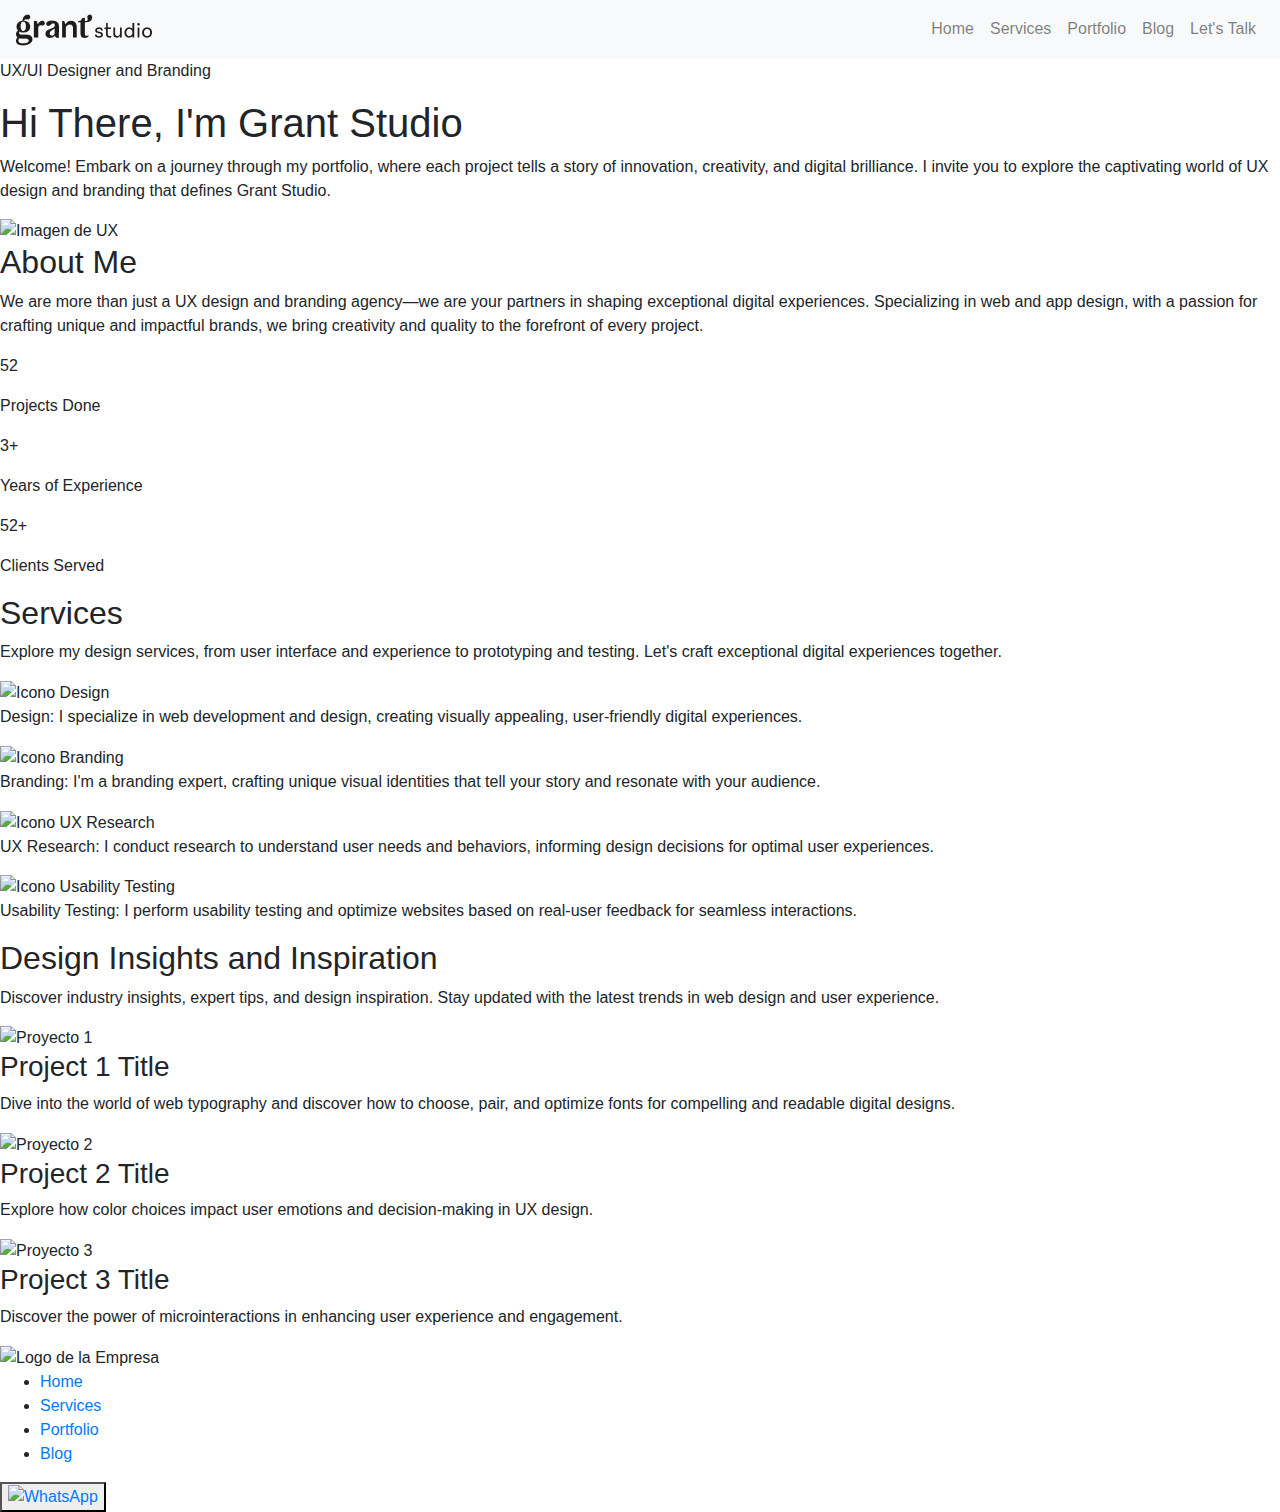
==== index.htm @ c38d99ba "subiendo archivos de segunda pre-entrega" ====
<!DOCTYPE html>
<html lang="en">
<head>
    <meta charset="UTF-8">
    <meta name="viewport" content="width=device-width, initial-scale=1.0">
    <title>Grant studio </title>
 
  <!-- link de mi css -->
  <link rel="stylesheet" href="../Proyecto Pagina Web/Css/Style.css">
  <title>Grant Studio  </title>

  <!-- Link de Bootstrap CSS -->
  <link href="https://stackpath.bootstrapcdn.com/bootstrap/4.5.2/css/bootstrap.min.css" rel="stylesheet">
  <link rel="stylesheet" href="../Proyecto Pagina Web/Css/Style.css">

  <!-- link de mi tipografia-->
  <link rel="preconnect" href="https://fonts.googleapis.com">
  <link rel="preconnect" href="https://fonts.gstatic.com" crossorigin>
  <link href="https://fonts.googleapis.com/css2?family=Montserrat:ital,wght@0,100..900;1,100..900&display=swap" rel="stylesheet">

</head>
<body>
    <header class="bg-light">
        <nav class="navbar navbar-expand-lg navbar-light">
            <!-- Logo de la empresa -->
            <a class="navbar-brand" href="#">
                <img src="./Assets/Logo Grant.png" alt="Logo de la Empresa" style="max-height: 50px;">
            </a>
            <!-- Botón de menú hamburguesa -->
            <button class="navbar-toggler" type="button" data-toggle="collapse" data-target="#navbarNav" aria-controls="navbarNav" aria-expanded="false" aria-label="Toggle navigation">
                <span class="navbar-toggler-icon"></span>
            </button>
            <!-- Lista del menú -->
            <div class="collapse navbar-collapse" id="navbarNav">
                <ul class="navbar-nav ml-auto">
                    <li class="nav-item">
                        <a class="nav-link" href="index.htm">Home</a>
                    </li>
                    <li class="nav-item">
                        <a class="nav-link" href="./Pages/Services.html">Services</a>
                    </li>
                    <li class="nav-item">
                        <a class="nav-link" href="./Pages/Portfolio.html">Portfolio</a>
                    </li>
                    <li class="nav-item">
                        <a class="nav-link" href="./Pages/Blog.html">Blog</a>
                    </li>
                    <li class="nav-item">
                        <a class="nav-link" href="./Pages/Blog.html">Let's Talk</a>
                    </li>
                </ul>
            </div>
        </nav>
    </header>
    
     <!-- Etiqueta para el contenido principal-->
     <main>
   <!-- Sección de introducción -->
   <section id="intro">
    <!-- Textos de título -->
    <div class="UX-UI-text">
        <p class="small-text">UX/UI Designer and Branding</p>
        <!-- Título principal -->
        <h1>Hi There, I'm Grant Studio</h1>
        <p>Welcome! Embark on a journey through my portfolio, where each project tells a story of innovation, creativity, and digital brilliance. I invite you to explore the captivating world of UX design and branding that defines Grant Studio.</p>
    </div>
    <!-- Imagen al lado del texto -->
    <div class="Logo-grande">
        <img src="../Proyecto Pagina Web/Assets/Logo grande de UX.png" alt="Imagen de UX">
    </div>
</section>

   
   <!-- Nueva sección About Me -->
   <div class="about-me">        
    <!-- Título pequeño -->
    <h2>About Me</h2>
    
    <!-- Descripción de la empresa -->
    <p>We are more than just a UX design and branding agency—we are your partners in shaping exceptional digital experiences. Specializing in web and app design, with a passion for crafting unique and impactful brands, we bring creativity and quality to the forefront of every project.</p>

    <!-- Contenedores de estadísticas -->
    <div class="about-me-stats">
        <div class="stat">
            <p class="number">52</p>
            <p class="label">Projects Done</p>
        </div>
        <div class="stat">
            <p class="number">3+</p>
            <p class="label">Years of Experience</p>
        </div>
        <div class="stat">
            <p class="number">52+</p>
            <p class="label">Clients Served</p>
        </div>
    </div>
</div>
 
    <!-- Sección de Services -->
    <section id="services">
       
        <div class="services-tittle">
        <h2>Services</h2>
        <p>Explore my design services, from user interface and experience to prototyping and testing. Let's craft exceptional digital experiences together.</p>
        </div>


        <div class="services-container">
            <div class="service">
                <img src="../Proyecto Pagina Web/Assets/Icono Design.png" alt="Icono Design">
                <p>Design: I specialize in web development and design, creating visually appealing, user-friendly digital experiences.</p>
            </div>
            <div class="service">
                <img src="../Proyecto Pagina Web/Assets/Icono Branding.png" alt="Icono Branding">
                <p>Branding: I'm a branding expert, crafting unique visual identities that tell your story and resonate with your audience.</p>
            </div>
            <div class="service">
                <img src="../Proyecto Pagina Web/Assets/search-status.png" alt="Icono UX Research">
                <p>UX Research: I conduct research to understand user needs and behaviors, informing design decisions for optimal user experiences.</p>
            </div>
            <div class="service">
                <img src="../Proyecto Pagina Web/Assets/Icono Testing.png" alt="Icono Usability Testing">
                <p>Usability Testing: I perform usability testing and optimize websites based on real-user feedback for seamless interactions.</p>
            </div>
        </div>
    </section>

    <!-- Sección de My Portfolio -->
    <section id="portfolio">
        <!-- Titulo MY portfolio -->

        <div class="Design-insights">
            <h2>Design Insights and Inspiration</h2>
            <p>Discover industry insights, expert tips, and design inspiration. Stay updated with the latest trends in web design and user experience.</p>
        </div>
        

        <div class="portfolio-container">
           <!-- Proyecto numero 1-->
            <div class="project-card">
                <img src="../Proyecto Pagina Web/Assets/Image 1.png" alt="Proyecto 1">
                <h3>Project 1 Title</h3>
                <p>Dive into the world of web typography and discover how to choose, pair, and optimize fonts for compelling and readable digital designs.</p>
            </div>
            
            <!-- Proyecto numero 2-->
            <div class="project-card">
                <img src="../Proyecto Pagina Web/Assets/Image 2.png" alt="Proyecto 2">
                <h3>Project 2 Title</h3>
                <p>Explore how color choices impact user emotions and decision-making in UX design.</p>
            </div>
            
            <!-- Proyecto numero 3-->
            <div class="project-card">
                <img src="../Proyecto Pagina Web/Assets/Image 3.png" alt="Proyecto 3">
                <h3>Project 3 Title</h3>
                <p>Discover the power of microinteractions in enhancing user experience and engagement.</p>
            </div>
        </div>
    </section>

</main>
<!-- Footer -->
<footer>
    <div class="footer-logo">
        <img src="../Proyecto Pagina Web/Assets/Logo footer.png" alt="Logo de la Empresa">
    </div>
    <nav class="footer-nav">
       
        <!-- Lista menu footer-->
        <ul>
            <li>
                <a href="../index.html">
                    Home
                </a>
            </li>
            <li>
                <a href="../Proyecto Pagina Web/Pages/Services.html">
                    Services
                </a>
            </li>
            <li>
                <a href="../Proyecto Pagina Web/Pages/Portfolio.html">
                    Portfolio
                </a>
            <li>
                <a href="../Proyecto Pagina Web/Pages/Blog.html">
                    Blog
                </a>
            </li>
        </ul>
    </nav>
</footer>

 <!-- Botón de WhatsApp -->
 <button class="whatsapp-button">
    <a href="https://wa.me/1234567890" target="_blank">
        <img src="../Proyecto Pagina Web/Assets/whatsapp-icon-png.png" alt="WhatsApp">
    </a>
</button>

<!-- Link de jQuery y Bootstrap JS -->
<script src="https://code.jquery.com/jquery-3.5.1.min.js"></script>
<script src="https://cdn.jsdelivr.net/npm/@popperjs/core@2.9.2/dist/umd/popper.min.js"></script>
<script src="https://stackpath.bootstrapcdn.com/bootstrap/4.5.2/js/bootstrap.min.js"></script>

</body>

</html>
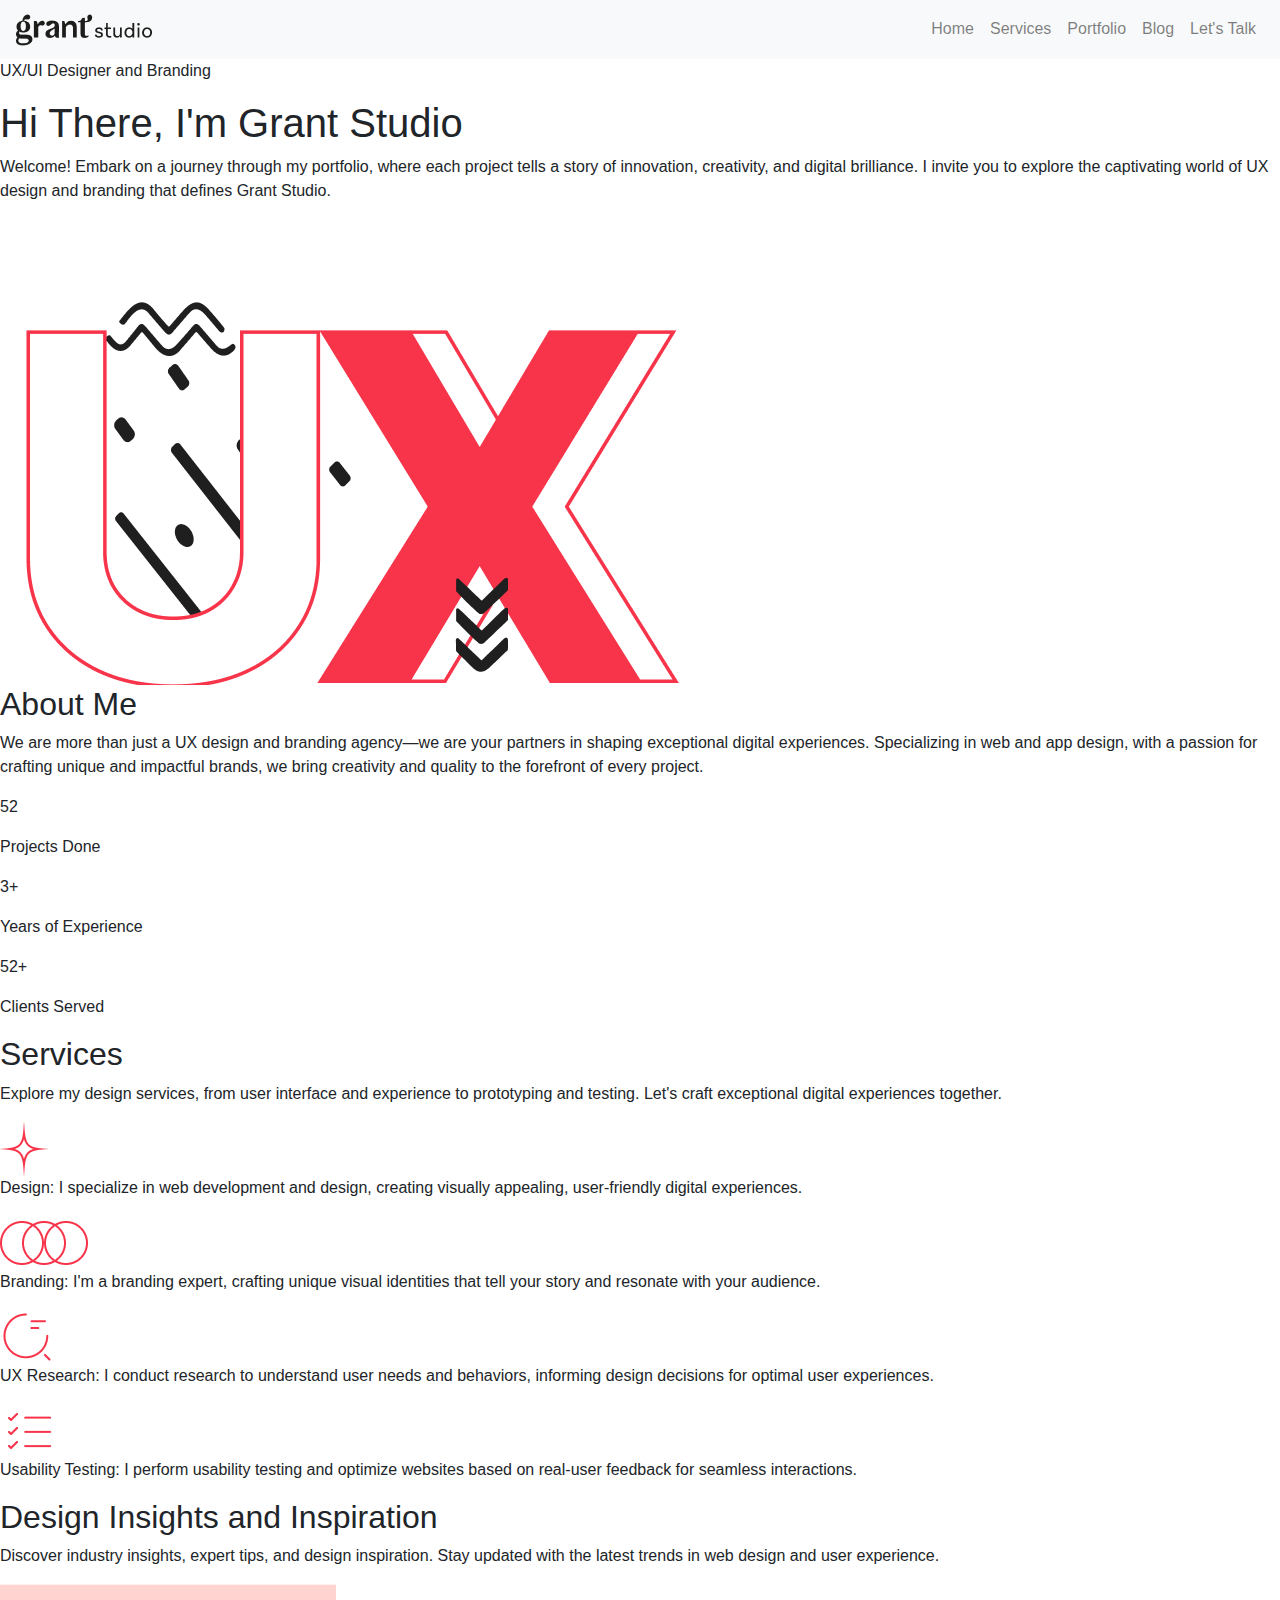
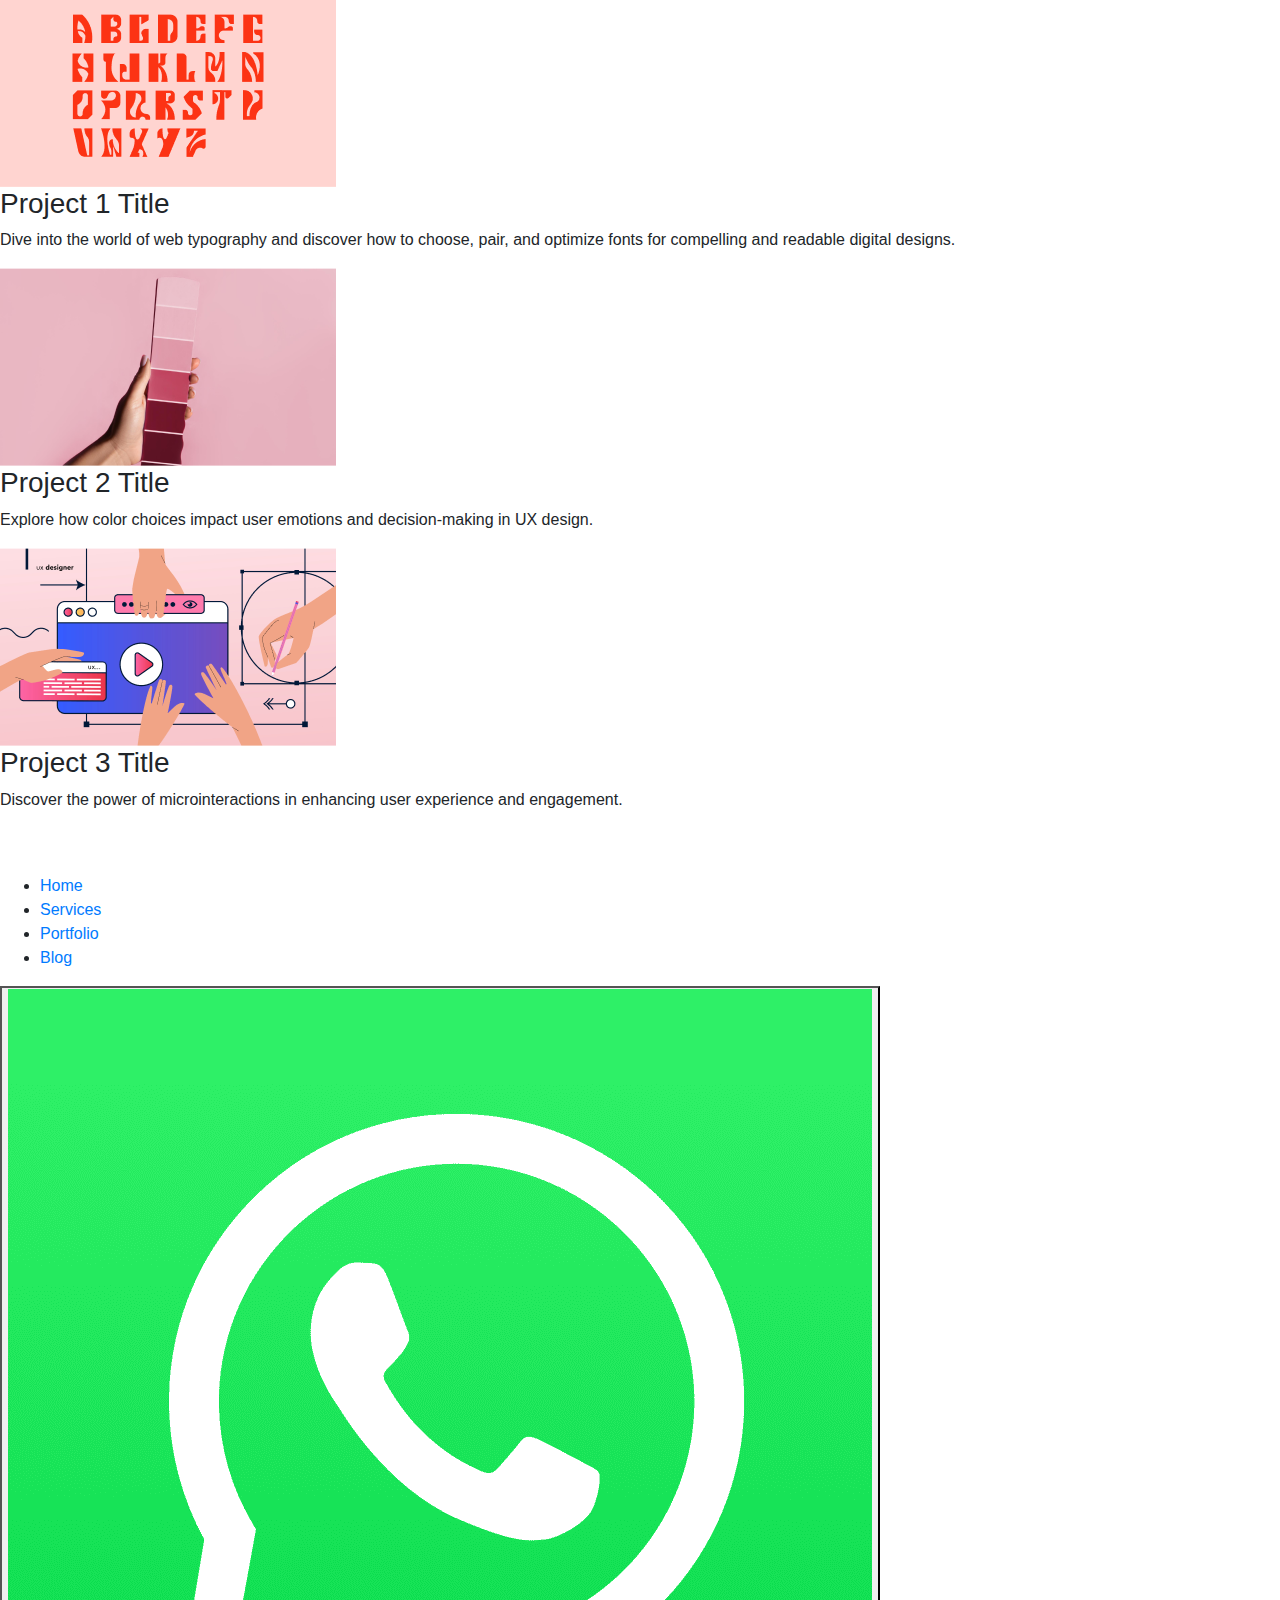
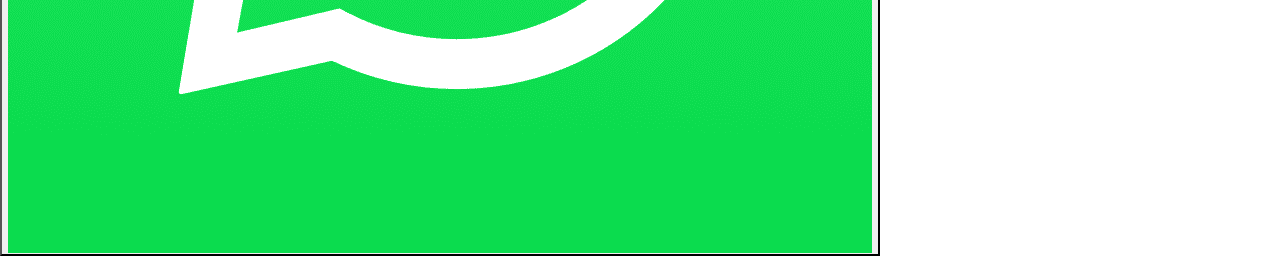
==== commit 79cdf054: "Subiendo archivos de segunda pre entrega" ====
--- a/index.htm
+++ b/index.htm
@@ -66,7 +66,7 @@
     </div>
     <!-- Imagen al lado del texto -->
     <div class="Logo-grande">
-        <img src="../Proyecto Pagina Web/Assets/Logo grande de UX.png" alt="Imagen de UX">
+        <img src="./Assets/Logo grande de UX.png" alt="Imagen de UX">
     </div>
 </section>
 
@@ -107,19 +107,19 @@
 
         <div class="services-container">
             <div class="service">
-                <img src="../Proyecto Pagina Web/Assets/Icono Design.png" alt="Icono Design">
+                <img src="./Assets/Icono Design.png" alt="Icono Design">
                 <p>Design: I specialize in web development and design, creating visually appealing, user-friendly digital experiences.</p>
             </div>
             <div class="service">
-                <img src="../Proyecto Pagina Web/Assets/Icono Branding.png" alt="Icono Branding">
+                <img src="./Assets/Icono Branding.png" alt="Icono Branding">
                 <p>Branding: I'm a branding expert, crafting unique visual identities that tell your story and resonate with your audience.</p>
             </div>
             <div class="service">
-                <img src="../Proyecto Pagina Web/Assets/search-status.png" alt="Icono UX Research">
+                <img src="./Assets/search-status.png" alt="Icono UX Research">
                 <p>UX Research: I conduct research to understand user needs and behaviors, informing design decisions for optimal user experiences.</p>
             </div>
             <div class="service">
-                <img src="../Proyecto Pagina Web/Assets/Icono Testing.png" alt="Icono Usability Testing">
+                <img src="./Assets/Icono Testing.png" alt="Icono Usability Testing">
                 <p>Usability Testing: I perform usability testing and optimize websites based on real-user feedback for seamless interactions.</p>
             </div>
         </div>
@@ -138,21 +138,21 @@
         <div class="portfolio-container">
            <!-- Proyecto numero 1-->
             <div class="project-card">
-                <img src="../Proyecto Pagina Web/Assets/Image 1.png" alt="Proyecto 1">
+                <img src="./Assets/Image 1.png" alt="Proyecto 1">
                 <h3>Project 1 Title</h3>
                 <p>Dive into the world of web typography and discover how to choose, pair, and optimize fonts for compelling and readable digital designs.</p>
             </div>
             
             <!-- Proyecto numero 2-->
             <div class="project-card">
-                <img src="../Proyecto Pagina Web/Assets/Image 2.png" alt="Proyecto 2">
+                <img src="./Assets/Image 2.png" alt="Proyecto 2">
                 <h3>Project 2 Title</h3>
                 <p>Explore how color choices impact user emotions and decision-making in UX design.</p>
             </div>
             
             <!-- Proyecto numero 3-->
             <div class="project-card">
-                <img src="../Proyecto Pagina Web/Assets/Image 3.png" alt="Proyecto 3">
+                <img src="./Assets/Image 3.png" alt="Proyecto 3">
                 <h3>Project 3 Title</h3>
                 <p>Discover the power of microinteractions in enhancing user experience and engagement.</p>
             </div>
@@ -163,7 +163,7 @@
 <!-- Footer -->
 <footer>
     <div class="footer-logo">
-        <img src="../Proyecto Pagina Web/Assets/Logo footer.png" alt="Logo de la Empresa">
+        <img src="./Assets/Logo footer.png" alt="Logo de la Empresa">
     </div>
     <nav class="footer-nav">
        
@@ -195,7 +195,7 @@
  <!-- Botón de WhatsApp -->
  <button class="whatsapp-button">
     <a href="https://wa.me/1234567890" target="_blank">
-        <img src="../Proyecto Pagina Web/Assets/whatsapp-icon-png.png" alt="WhatsApp">
+        <img src="./Assets/whatsapp-icon-png.png" alt="WhatsApp">
     </a>
 </button>
 
